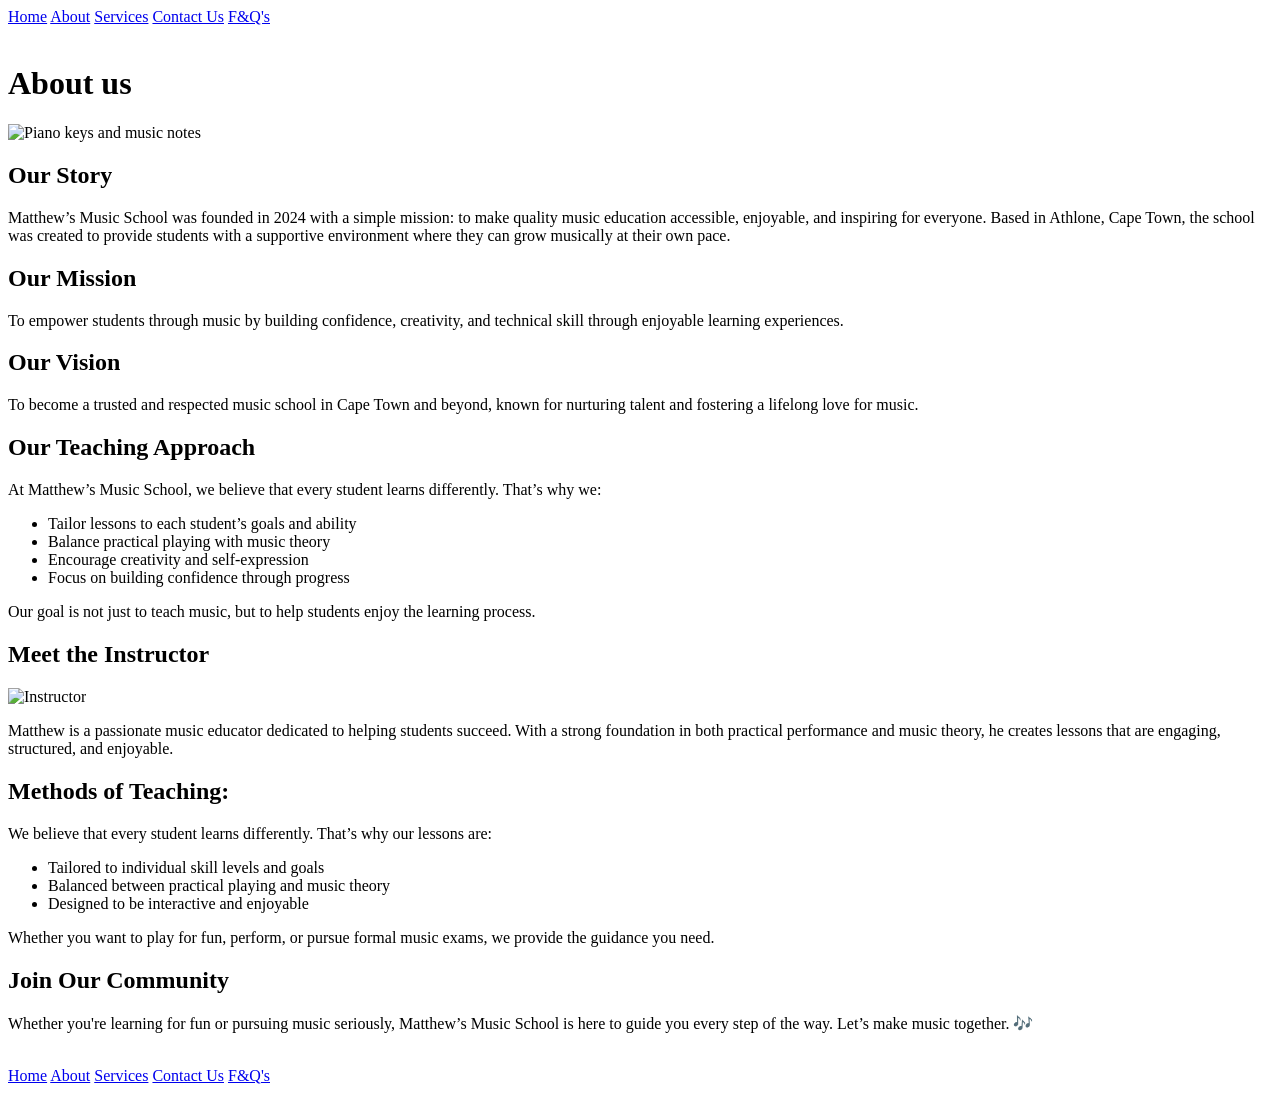
==== about.html @ 3091d591 "Fifth Commit Changes made to Index(Home) page -Added main page container -Removed "br" break lines s" ====
<!DOCTYPE html>
<html>
    <head>  
        <!-- Title displayed in the browser tab -->
        <title>About us | Matthew Snyman's Music School</title>
        <link rel="stylesheet" href="css/style.css">
    </head>

    <body>

        <!-- Navigation Menu (links to all main pages) -->
        <nav>
        <a href="index.html">Home</a>
        <a href="about.html">About</a>
        <a href="services.html">Services</a>
        <a href="contactus.html">Contact Us</a>
        <a href="faqs.html">F&Q's</a>
        </nav>

        <br> <!-- Line break to separate navigation from page content -->

        <!-- Main heading for the About page -->
        <h1>About us</h1>

        <!-- Image representing music theme -->
        <img src="img/pianokeys&musicnotes.jpg" height="300" alt="Piano keys and music notes">
        <!-- 'src' = image path, 'height' = size, 'alt' = accessibility description -->
        
        <!-- Organisation background section -->
        <h2>Our Story</h2>
        <p>
            Matthew’s Music School was founded in 2024 with a simple mission:
            to make quality music education accessible, enjoyable, and inspiring for everyone.
            Based in Athlone, Cape Town, the school was created to provide students with a supportive environment where they can grow musically at their own pace.
        </p> 
        
        <!-- Mission statement section -->
        <h2>Our Mission</h2>

        <p>
            To empower students through music by building confidence, 
            creativity, and technical skill through enjoyable learning experiences.
        </p>

        <!-- Vision statement section -->
        <h2>Our Vision</h2>
        <p>
            To become a trusted and respected music school in Cape Town and 
            beyond, known for nurturing talent and fostering a lifelong love for music.
        </p>

        <!-- Teaching philosophy section -->
        <h2>Our Teaching Approach</h2>
        <p>
            At Matthew’s Music School, we believe that every student learns 
            differently. That’s why we:
        </p>

        <!-- Unordered list of teaching methods -->
        <ul>
            <li>Tailor lessons to each student’s goals and ability</li>
            <li>Balance practical playing with music theory</li>
            <li>Encourage creativity and self-expression</li>
            <li>Focus on building confidence through progress</li>
        </ul>

        <!-- Supporting paragraph -->
        <p> 
            Our goal is not just to teach music, but to help students enjoy the learning process.
        </p>

        <!-- Instructor introduction section -->
        <h2>Meet the Instructor</h2>

        <!-- Picture of Instructor -->
        <img src="img/matthewspicture.jpeg" height="300" alt="Instructor"> 
        <!-- 'src' = image path, 'height' = size, 'alt' = accessibility description -->

        <p>
            Matthew is a passionate music educator dedicated to helping students succeed. With a strong foundation in both practical performance and music theory, he creates lessons that are engaging, structured, and enjoyable.
        </p>

        <!-- Teaching methods section -->
        <h2>Methods of Teaching:</h2>
        <p>
            We believe that every student learns differently. That’s why our lessons are:
        </p>

        <!-- List of teaching features -->
        <ul>
            <li>Tailored to individual skill levels and goals</li>
            <li>Balanced between practical playing and music theory</li>
            <li>Designed to be interactive and enjoyable</li>
        </ul>
        
        <!-- Additional explanation -->
        <p>
            Whether you want to play for fun, perform, or pursue formal music exams, we provide the guidance you need.
        </p>
        
        <!-- Closing section -->
        <h2>Join Our Community</h2>
        <p> 
            Whether you're learning for fun or pursuing music seriously, Matthew’s Music School is here to guide you every step of the way. Let’s make music together. 🎶
        </p>

        <br> <!-- Adds spacing before bottom navigation -->

        <!-- Navigation Menu (links to all main pages) -->
        <nav>
        <a href="index.html">Home</a>
        <a href="about.html">About</a>
        <a href="services.html">Services</a>
        <a href="contactus.html">Contact Us</a>
        <a href="faqs.html">F&Q's</a>
        </nav>

    </body>
</html>
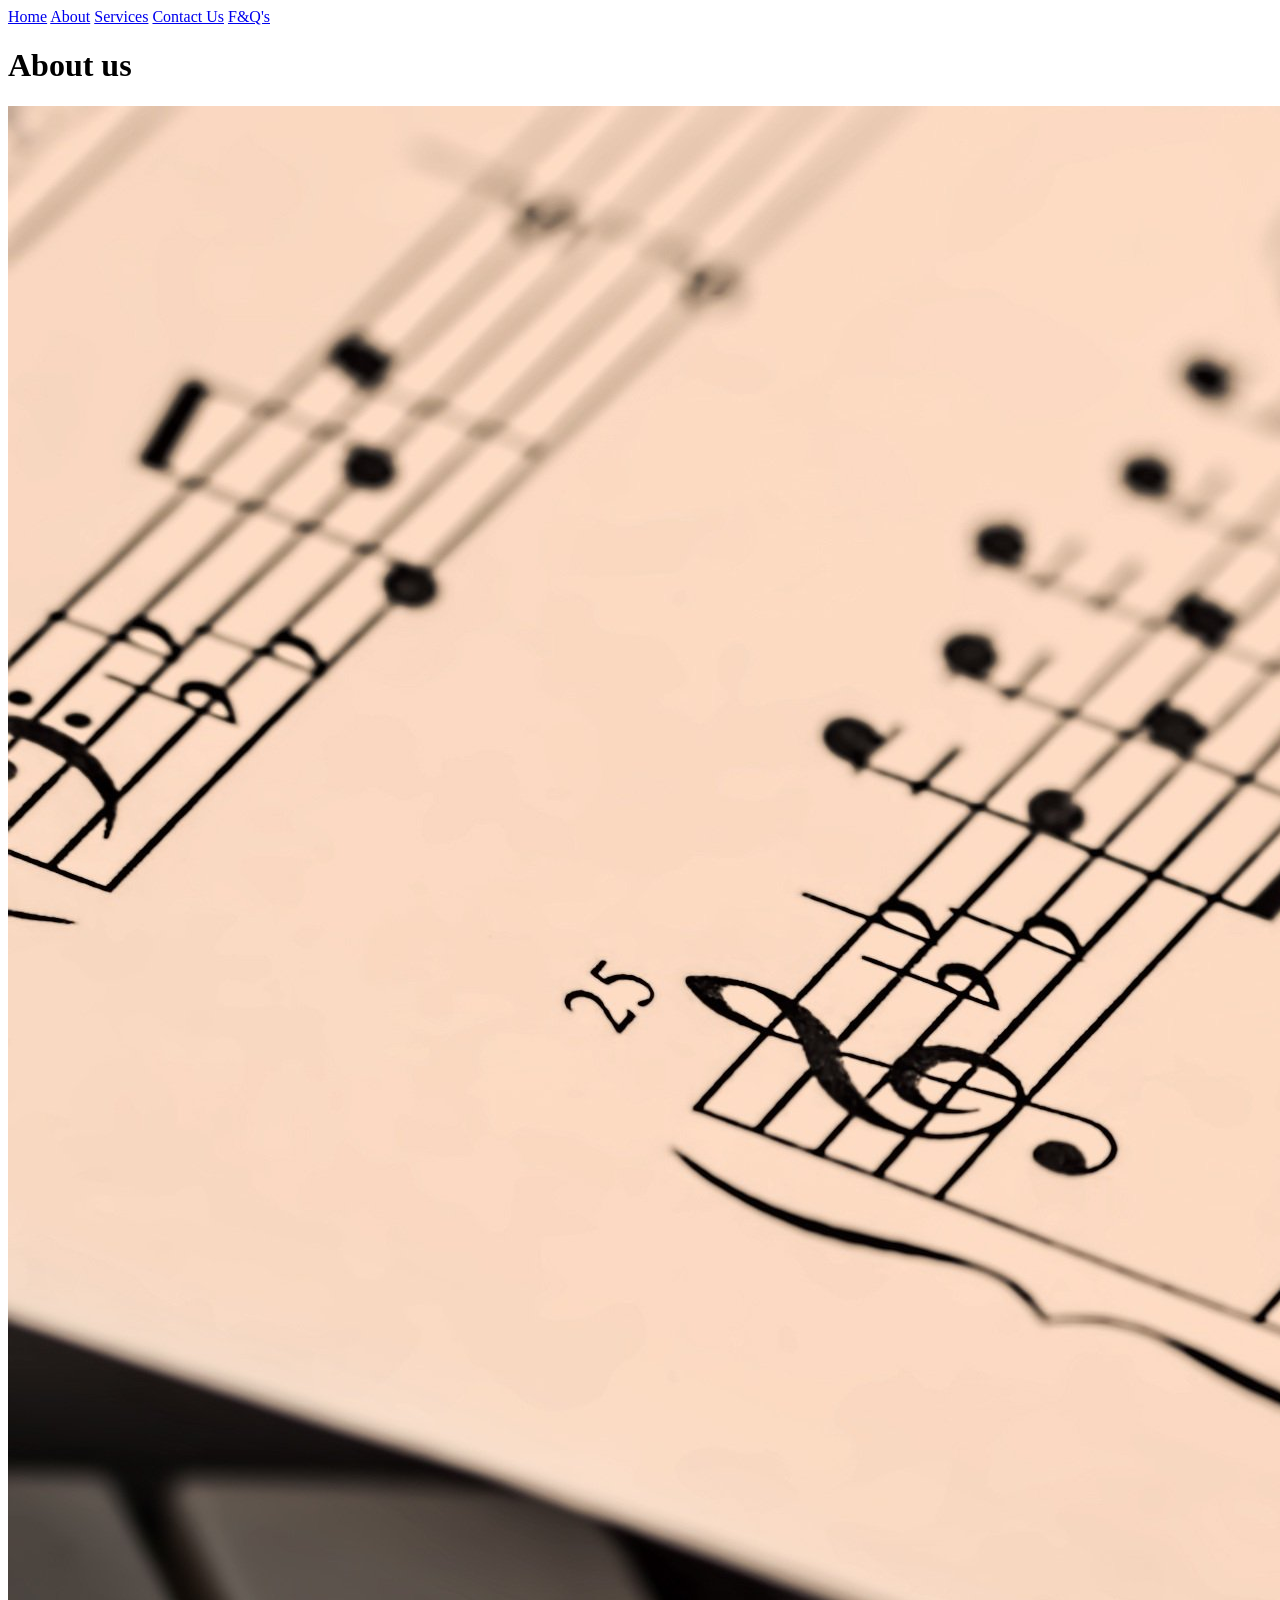
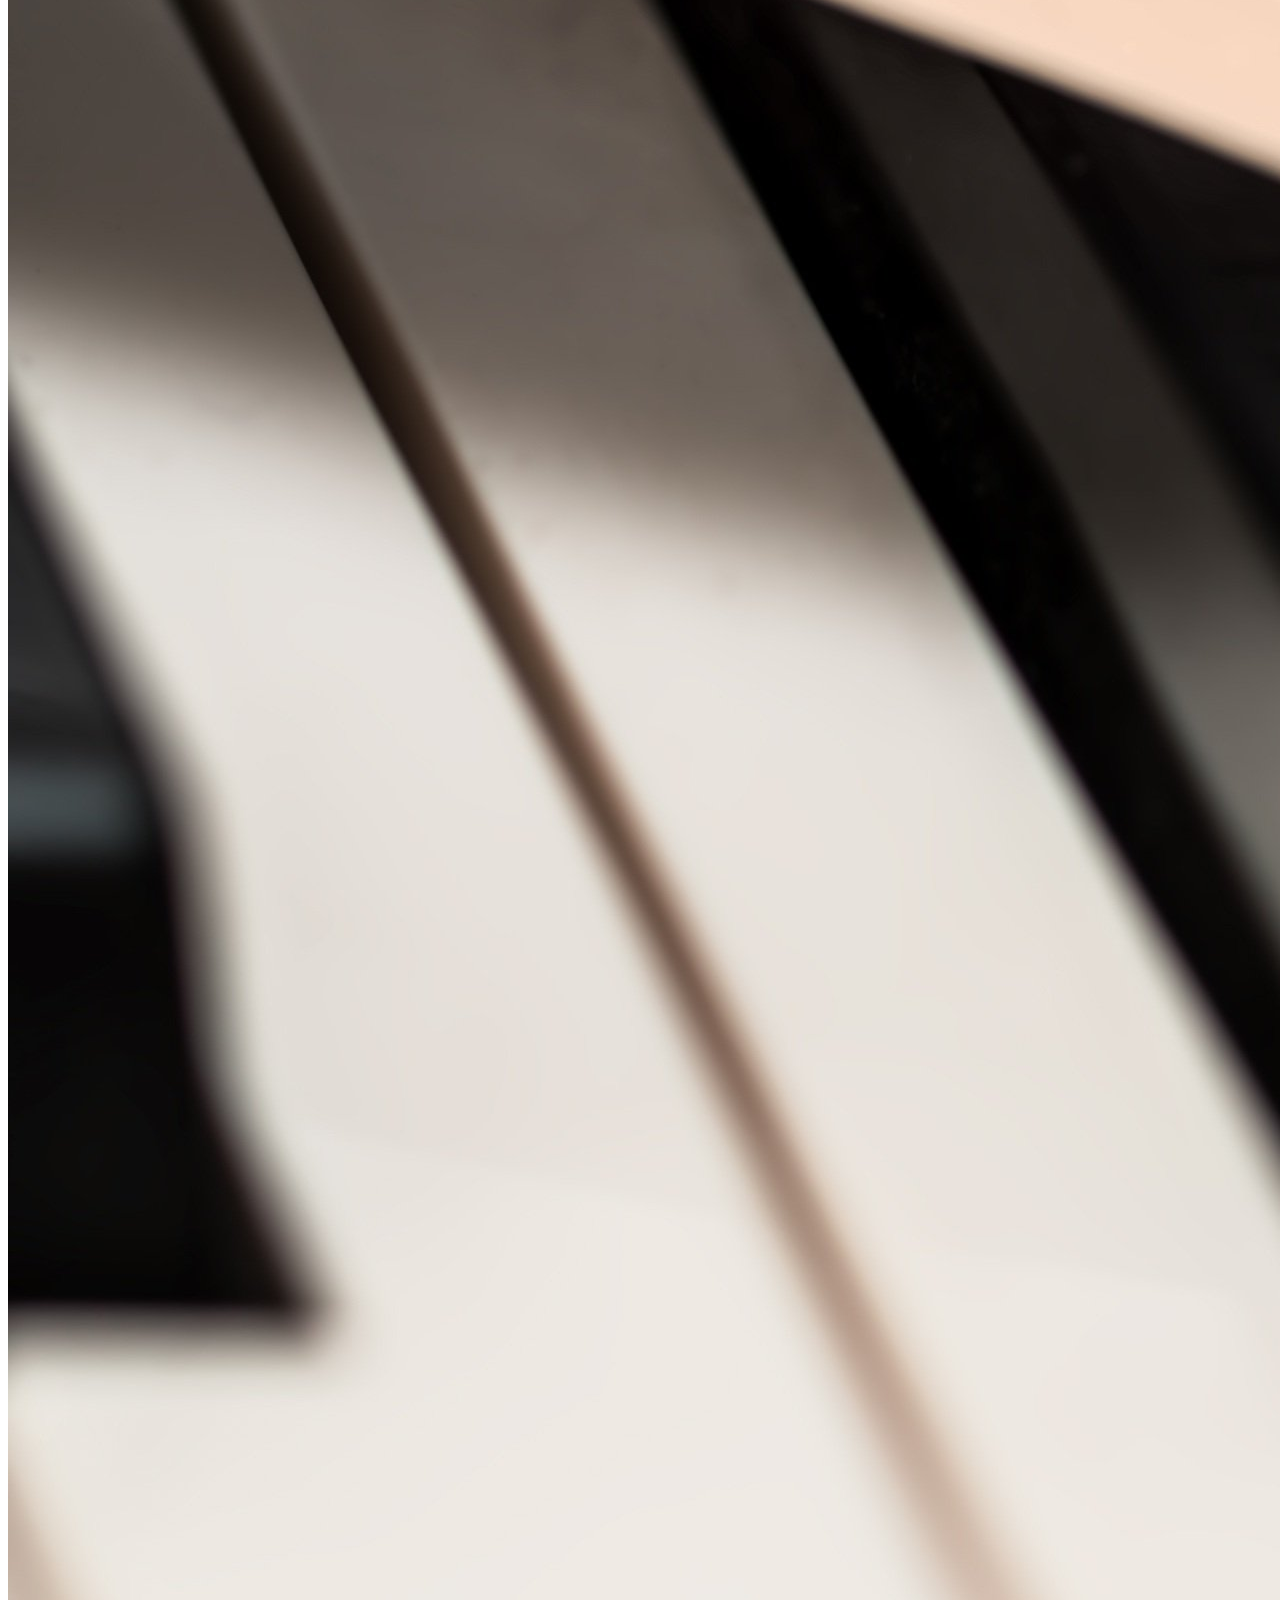
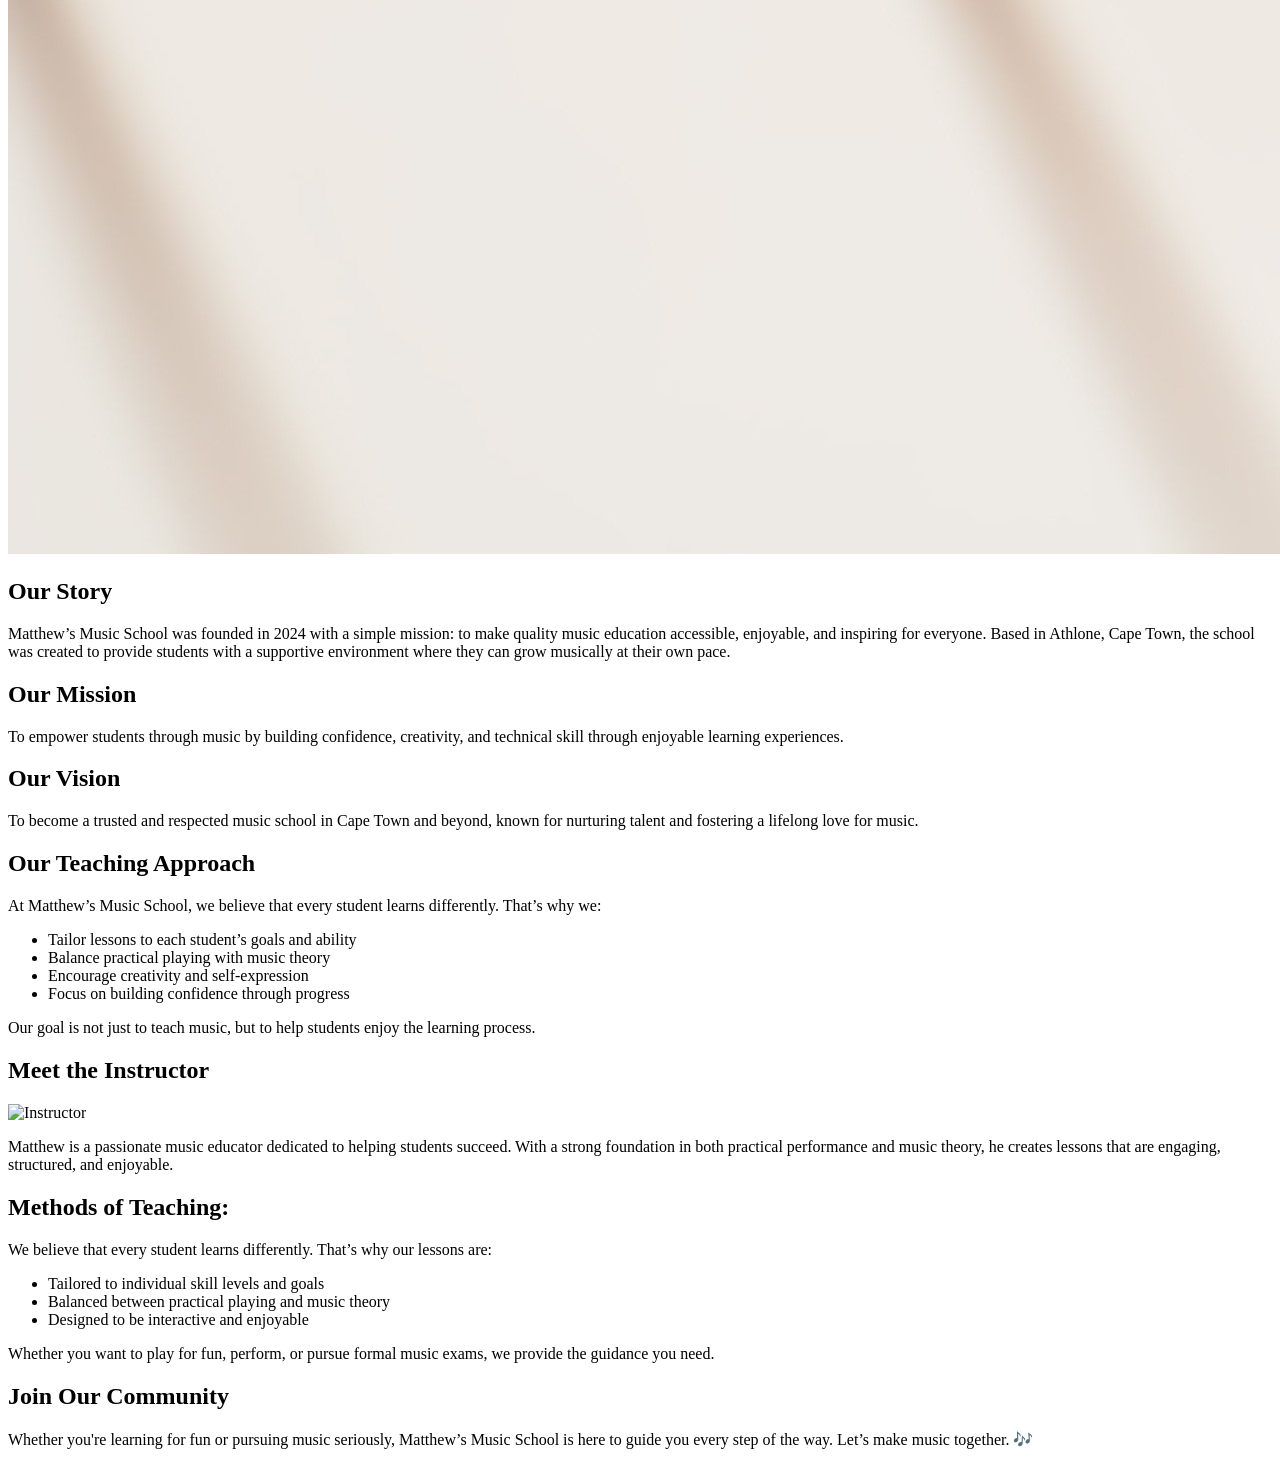
==== commit 94c469bc: "Sixth Commit - About Page About Page modification -Content grouped logically. -Removed img size. -Re" ====
--- a/about.html
+++ b/about.html
@@ -1,12 +1,18 @@
 <!DOCTYPE html>
-<html>
-    <head>  
-        <!-- Title displayed in the browser tab -->
-        <title>About us | Matthew Snyman's Music School</title>
-        <link rel="stylesheet" href="css/style.css">
-    </head>
+<html lang="en">
+<head> 
+    <meta charset="UTF-8">
+    <meta name="viewport" content="width=device-width, initial-scale=1.0">
+    
+    <!-- Title displayed in the browser tab -->
+    <title>About us | Matthew Snyman's Music School</title>
+    
+    <link rel="stylesheet" href="css/style.css">
+</head>
 
-    <body>
+<body>
+
+    <main class="container">
 
         <!-- Navigation Menu (links to all main pages) -->
         <nav>
@@ -17,13 +23,11 @@
         <a href="faqs.html">F&Q's</a>
         </nav>
 
-        <br> <!-- Line break to separate navigation from page content -->
-
         <!-- Main heading for the About page -->
         <h1>About us</h1>
 
         <!-- Image representing music theme -->
-        <img src="img/pianokeys&musicnotes.jpg" height="300" alt="Piano keys and music notes">
+        <img src="img/pianokeys-musicnotes.jpg" alt="Piano keys and music notes">
         <!-- 'src' = image path, 'height' = size, 'alt' = accessibility description -->
         
         <!-- Organisation background section -->
@@ -36,7 +40,6 @@
         
         <!-- Mission statement section -->
         <h2>Our Mission</h2>
-
         <p>
             To empower students through music by building confidence, 
             creativity, and technical skill through enjoyable learning experiences.
@@ -73,7 +76,7 @@
         <h2>Meet the Instructor</h2>
 
         <!-- Picture of Instructor -->
-        <img src="img/matthewspicture.jpeg" height="300" alt="Instructor"> 
+        <img src="img/matthewspicture.jpeg" alt="Instructor"> 
         <!-- 'src' = image path, 'height' = size, 'alt' = accessibility description -->
 
         <p>
@@ -104,16 +107,7 @@
             Whether you're learning for fun or pursuing music seriously, Matthew’s Music School is here to guide you every step of the way. Let’s make music together. 🎶
         </p>
 
-        <br> <!-- Adds spacing before bottom navigation -->
+</main>
 
-        <!-- Navigation Menu (links to all main pages) -->
-        <nav>
-        <a href="index.html">Home</a>
-        <a href="about.html">About</a>
-        <a href="services.html">Services</a>
-        <a href="contactus.html">Contact Us</a>
-        <a href="faqs.html">F&Q's</a>
-        </nav>
-
-    </body>
+</body>
 </html>
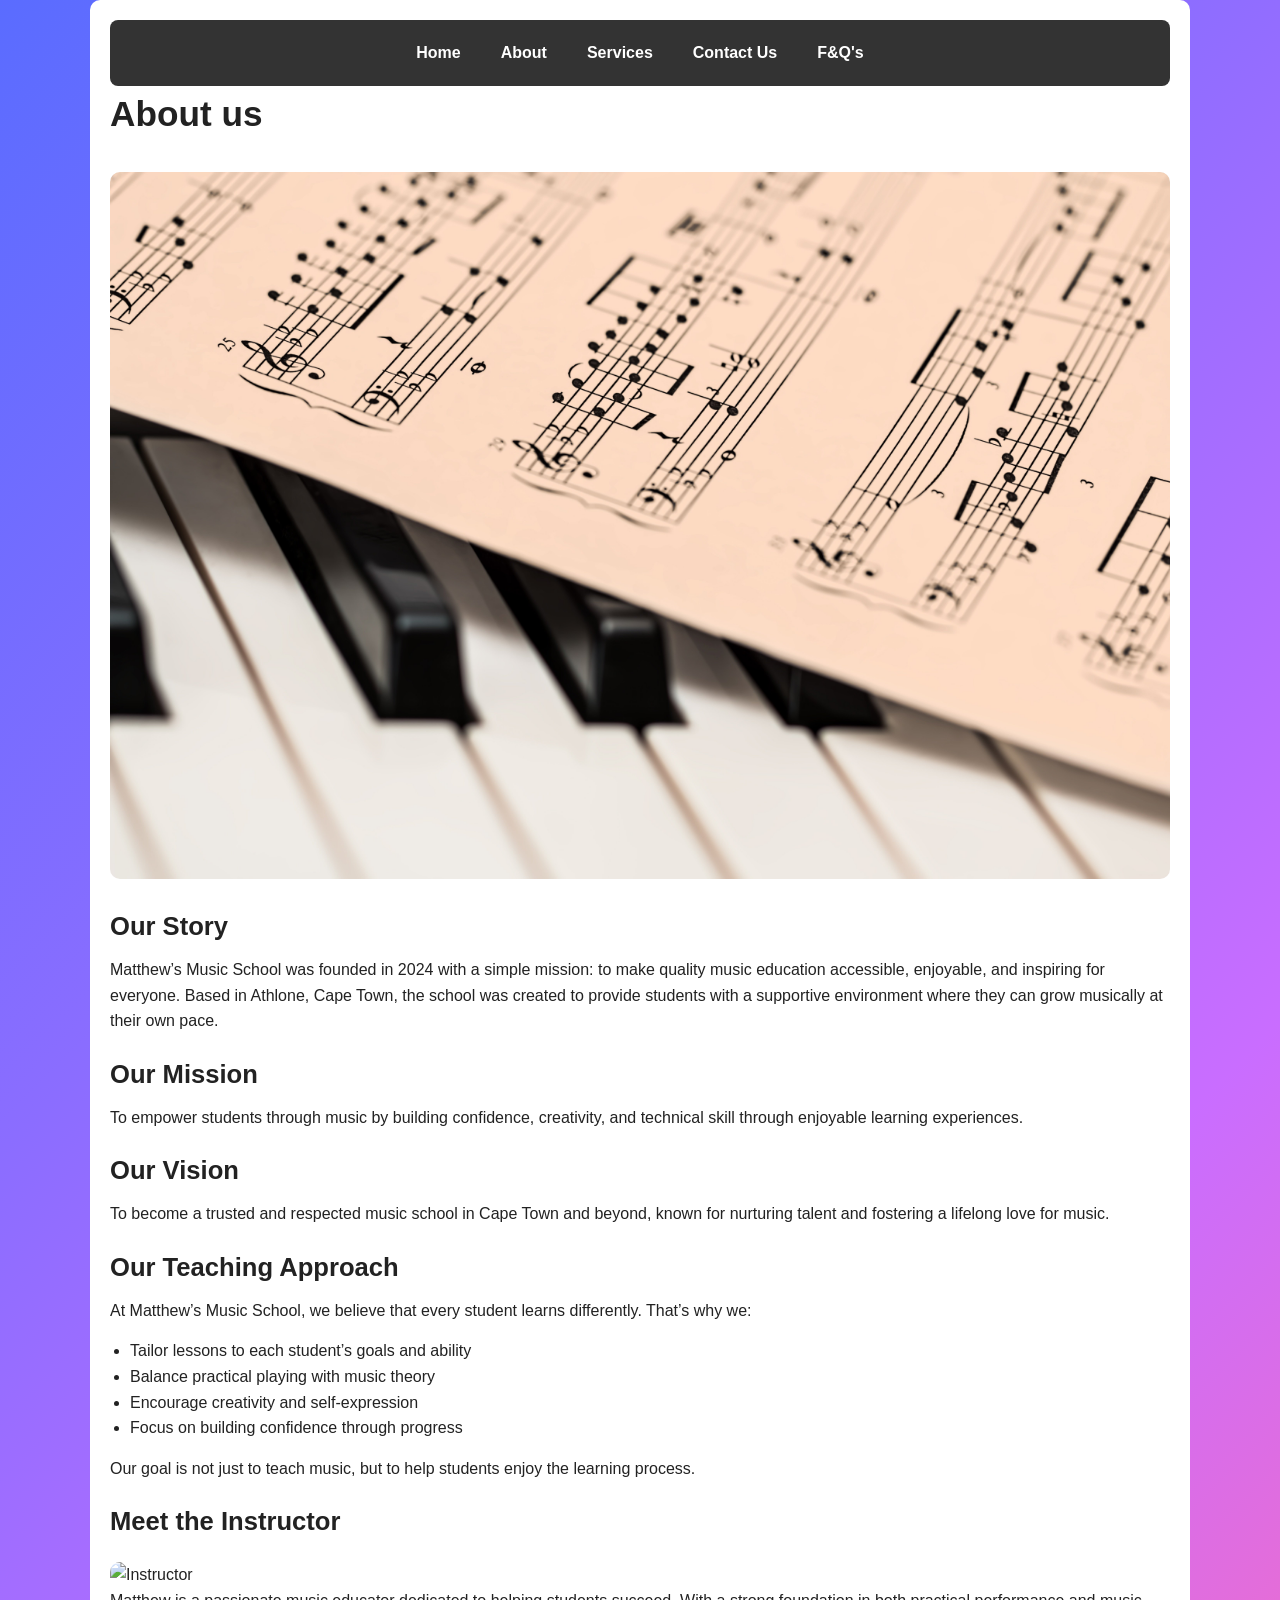
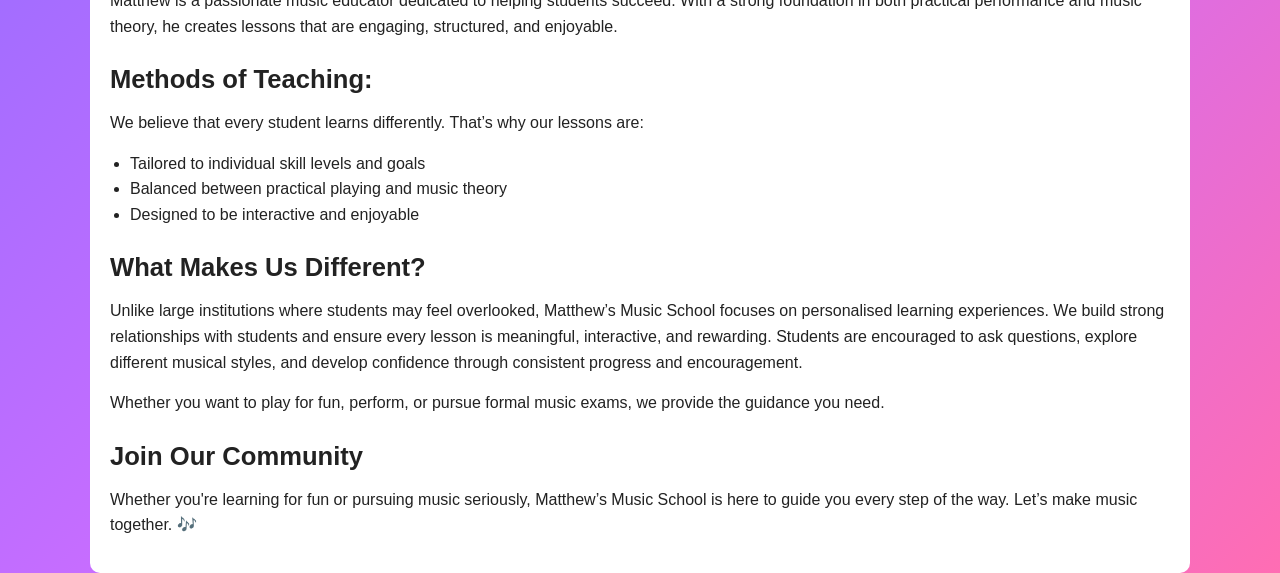
==== commit 9ed3de3d: "Twelfth Commit - Content Added" ====
--- a/about.html
+++ b/about.html
@@ -16,11 +16,11 @@
 
         <!-- Navigation Menu (links to all main pages) -->
         <nav>
-        <a href="index.html">Home</a>
-        <a href="about.html">About</a>
-        <a href="services.html">Services</a>
-        <a href="contactus.html">Contact Us</a>
-        <a href="faqs.html">F&Q's</a>
+            <a href="index.html">Home</a>
+            <a href="about.html">About</a>
+            <a href="services.html">Services</a>
+            <a href="contactus.html">Contact Us</a>
+            <a href="faqs.html">F&Q's</a>
         </nav>
 
         <!-- Main heading for the About page -->
@@ -95,6 +95,9 @@
             <li>Balanced between practical playing and music theory</li>
             <li>Designed to be interactive and enjoyable</li>
         </ul>
+
+        <h2>What Makes Us Different?</h2>
+        <p>Unlike large institutions where students may feel overlooked, Matthew’s Music School focuses on personalised learning experiences. We build strong relationships with students and ensure every lesson is meaningful, interactive, and rewarding. Students are encouraged to ask questions, explore different musical styles, and develop confidence through consistent progress and encouragement.</p>
         
         <!-- Additional explanation -->
         <p>
--- a/css/style.css
+++ b/css/style.css
@@ -0,0 +1,161 @@
+/* =======================*/
+/* 1. BASE RESET */
+/* =======================*/
+
+/* This removes default browser spacing so everything starts clean */
+* {
+    margin: 0;
+    padding: 0;
+    box-sizing: border-box;
+}
+
+/* =======================*/
+/* 2. BASE WEBSITE STYLES */
+/* =======================*/
+
+/* This sets default font and the background for the entire site */
+body {
+    font-family: Arial, sans-serif;
+    font-size: 1rem; /* responsive text size */
+    line-height: 1.6;
+    background: linear-gradient(135deg, #5A6CFF, #8B6DFF, #C96DFF, #FF6DB3);
+    color: #222;
+}
+
+/* Main container that holds all content */
+.container {
+    width: 90%;
+    max-width: 1100px;
+    margin: auto;
+    padding: 20px;
+    background: white;
+    border-radius: 10px;
+}
+
+/* =======================*/
+/* 3. TYPOGRAPHY          */
+/* =======================*/
+
+h1{
+    font-size: 2.2rem;
+    margin-bottom: 20px;
+}
+
+h2 {
+    font-size: 1.6rem;
+    margin-top: 20px;
+    margin-bottom: 10px;
+}
+
+h3{
+    font-size: 1.2rem;
+    margin-top: 15px;
+}
+
+p {
+    margin-bottom: 15px;
+}
+
+/* =======================*/
+/* 4. FLEXBOX NAVIGATION  */
+/* =======================*/
+
+/* This makes the menu horizontal and evenly spaced */
+nav{
+    display: flex;
+    justify-content: center;
+    gap: 20px;
+    flex-wrap: wrap;
+    background-color: #333;
+    padding: 10px;
+    border-radius: 8px;
+}
+
+/* Navigation links */
+nav a {
+    color: white;
+    text-decoration: none;
+    padding: 10px;
+    font-weight: bold;
+}
+
+/* Hover effect */
+nav a:hover {
+    background-color: #555;
+    border-radius: 5px;
+}
+
+/* =======================*/
+/* 5. IMAGES              */
+/* =======================*/
+
+img {
+    width: 100%;
+    height: auto;
+    margin-top: 10px;
+    border-radius: 10px;
+}
+
+/* =======================*/
+/* 6. LIST STYLING        */
+/* =======================*/
+
+ul {
+    margin-left: 20px;
+    margin-bottom: 15px;
+}
+
+/* =======================*/
+/* 7. SERVICES GRID       */
+/* =======================*/
+
+/* This turns the Services section into structured layout blocks */
+.services-grid {
+    display: grid;
+    grid-template-columns: repeat(auto-fit, minmax(250px, 1fr));
+    gap: 20px;
+}
+
+/* Each service block */
+.service-box {
+    background: #f4f4f4;
+    padding: 15px;
+    border-radius: 10px;
+}
+
+/* =======================*/
+/* 8. RESPONSIVE DESIGN   */
+/* =======================*/
+
+/* Tablet view */
+@media (max-width: 768px) {
+
+    nav {
+        flex-direction: column;
+        text-align: center;
+    }
+
+    h1 {
+        font-size: 1.8rem;
+    }
+
+    .container {
+        width: 95%;
+    }
+}
+
+/* Mobile view */
+@media (max-width: 480px) {
+
+    body {
+        font-size: 0.95rem;
+    }
+
+    nav a {
+        padding: 8px;
+    }
+
+    h1 {
+        font-size: 1.5rem;
+    }
+}
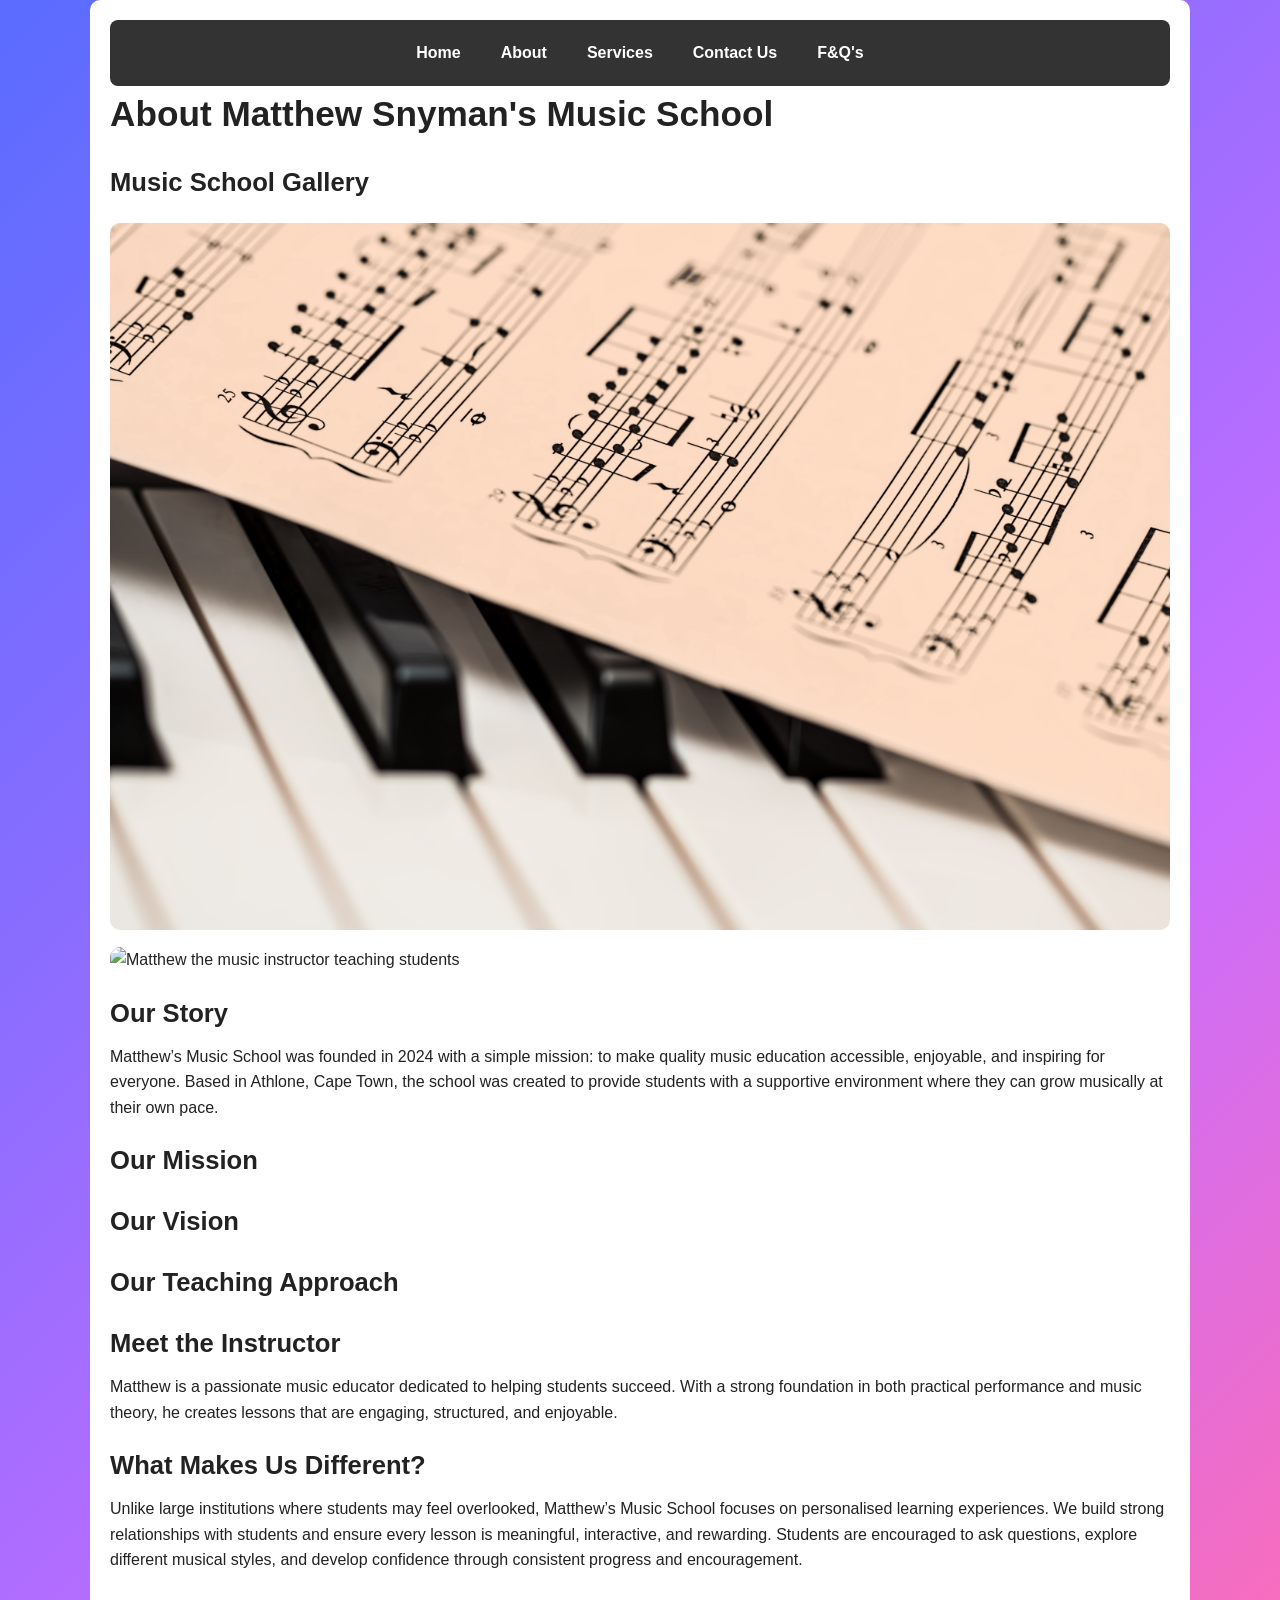
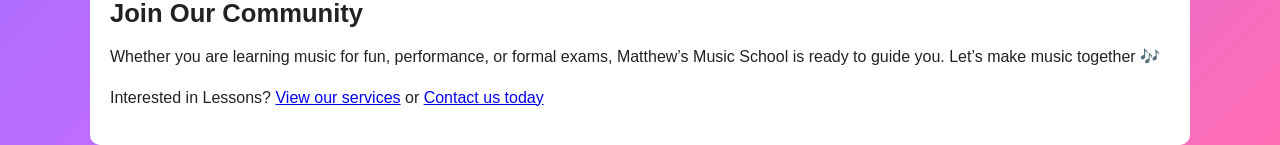
==== commit 01e30293: "Fourteenth Commit - service.html & about.html services.html changes: -Enhanced Services page with SE" ====
--- a/about.html
+++ b/about.html
@@ -7,6 +7,8 @@
     <!-- Title displayed in the browser tab -->
     <title>About us | Matthew Snyman's Music School</title>
     
+    <meta name="description" content="Learn about Matthew Snyman's Music School, our mission, teaching approach, and our commitment to quality music education in Cape Town.">
+
     <link rel="stylesheet" href="css/style.css">
 </head>
 
@@ -15,7 +17,7 @@
     <main class="container">
 
         <!-- Navigation Menu (links to all main pages) -->
-        <nav>
+        <nav aria-label="Main Navigation">
             <a href="index.html">Home</a>
             <a href="about.html">About</a>
             <a href="services.html">Services</a>
@@ -24,93 +26,156 @@
         </nav>
 
         <!-- Main heading for the About page -->
-        <h1>About us</h1>
+        <h1>About Matthew Snyman's Music School</h1>
 
-        <!-- Image representing music theme -->
-        <img src="img/pianokeys-musicnotes.jpg" alt="Piano keys and music notes">
-        <!-- 'src' = image path, 'height' = size, 'alt' = accessibility description -->
-        
+        <!-- Gallery Section -->
+         <section>
+            <h2>Music School Gallery</h2>
+
+            <div class="gallery">
+
+            <!-- Image representing music theme -->
+            <img src="img/pianokeys-musicnotes.jpg" alt="Piano keys with music notes representing music education" class="gallery-image">
+            <!-- 'src' = image path, 'height' = size, 'alt' = accessibility description -->
+            
+            <img src="img/matthewspicture.jpeg" alt="Matthew the music instructor teaching students" class="gallery-image">
+
+            </div>
+        </section>
+
         <!-- Organisation background section -->
+         <section>
         <h2>Our Story</h2>
         <p>
             Matthew’s Music School was founded in 2024 with a simple mission:
             to make quality music education accessible, enjoyable, and inspiring for everyone.
             Based in Athlone, Cape Town, the school was created to provide students with a supportive environment where they can grow musically at their own pace.
-        </p> 
+        </p>
+        </section>
         
-        <!-- Mission statement section -->
-        <h2>Our Mission</h2>
+        <!-- Accordion Section -->
+
+        <section class="accordion">
+
+            <h2 class="accordion-title">Our Mission</h2>
+            <div class="accordion-content" style="display:none;">
+
+                <p>
+                    To empower students through music by building confidence, 
+                    creativity, and technical skill through enjoyable learning experiences.
+                </p>
+            </div>
+
+            <h2 class="accordion-title">Our Vision</h2>
+            <div class="accordion-content" style="display:none;">
+
+                <p>
+                    To become a trusted and respected music school in Cape Town and 
+                    beyond, known for nurturing talent and fostering a lifelong love for music.
+                </p>
+            </div>
+
+            <h2 class="accordion-title">Our Teaching Approach</h2>
+            <div class="accordion-content" style="display:none;">
+
+                <p>
+                Every student learns differently. Lessons are designed around each learner's goals and ability.
+                </p>
+
+                <!-- Unordered list of teaching methods -->
+                <ul>
+                    <li>Tailored lessons to each student’s goals and ability</li>
+                    <li>Balance practical playing with music theory</li>
+                    <li>Encourage creativity and self-expression</li>
+                    <li>Focus on building confidence through progress</li>
+                </ul>
+
+            </div>
+
+        </section>
+
+        <!-- Instructor -->
+    <section>
+        <h2>Meet the Instructor</h2>
+
         <p>
-            To empower students through music by building confidence, 
-            creativity, and technical skill through enjoyable learning experiences.
+            Matthew is a passionate music educator dedicated to helping students succeed. 
+            With a strong foundation in both practical performance and music theory, 
+            he creates lessons that are engaging, structured, and enjoyable.
+        </p>
+    </section>
+
+    <!-- Difference -->
+    <section>
+        <h2>What Makes Us Different?</h2>
+        <p>
+            Unlike large institutions where students may feel overlooked, 
+            Matthew’s Music School focuses on personalised learning experiences. 
+            We build strong relationships with students and ensure every lesson is meaningful, interactive, and rewarding. 
+            Students are encouraged to ask questions, explore different musical styles, and develop confidence through consistent progress and encouragement.
+        </p>
+    </section>
+        
+    <!-- Call to action -->
+    <section>
+        <h2>Join Our Community</h2>
+        
+        <p> 
+            Whether you are learning music for fun, performance,
+            or formal exams, Matthew’s Music School is ready to guide you.
+            Let’s make music together 🎶
         </p>
 
-        <!-- Vision statement section -->
-        <h2>Our Vision</h2>
         <p>
-            To become a trusted and respected music school in Cape Town and 
-            beyond, known for nurturing talent and fostering a lifelong love for music.
+            Interested in Lessons?
+            <a href="services.html">View our services</a>
+            or
+            <a href="contactus.html">Contact us today</a>
         </p>
-
-        <!-- Teaching philosophy section -->
-        <h2>Our Teaching Approach</h2>
-        <p>
-            At Matthew’s Music School, we believe that every student learns 
-            differently. That’s why we:
-        </p>
-
-        <!-- Unordered list of teaching methods -->
-        <ul>
-            <li>Tailor lessons to each student’s goals and ability</li>
-            <li>Balance practical playing with music theory</li>
-            <li>Encourage creativity and self-expression</li>
-            <li>Focus on building confidence through progress</li>
-        </ul>
-
-        <!-- Supporting paragraph -->
-        <p> 
-            Our goal is not just to teach music, but to help students enjoy the learning process.
-        </p>
-
-        <!-- Instructor introduction section -->
-        <h2>Meet the Instructor</h2>
-
-        <!-- Picture of Instructor -->
-        <img src="img/matthewspicture.jpeg" alt="Instructor"> 
-        <!-- 'src' = image path, 'height' = size, 'alt' = accessibility description -->
-
-        <p>
-            Matthew is a passionate music educator dedicated to helping students succeed. With a strong foundation in both practical performance and music theory, he creates lessons that are engaging, structured, and enjoyable.
-        </p>
-
-        <!-- Teaching methods section -->
-        <h2>Methods of Teaching:</h2>
-        <p>
-            We believe that every student learns differently. That’s why our lessons are:
-        </p>
-
-        <!-- List of teaching features -->
-        <ul>
-            <li>Tailored to individual skill levels and goals</li>
-            <li>Balanced between practical playing and music theory</li>
-            <li>Designed to be interactive and enjoyable</li>
-        </ul>
-
-        <h2>What Makes Us Different?</h2>
-        <p>Unlike large institutions where students may feel overlooked, Matthew’s Music School focuses on personalised learning experiences. We build strong relationships with students and ensure every lesson is meaningful, interactive, and rewarding. Students are encouraged to ask questions, explore different musical styles, and develop confidence through consistent progress and encouragement.</p>
-        
-        <!-- Additional explanation -->
-        <p>
-            Whether you want to play for fun, perform, or pursue formal music exams, we provide the guidance you need.
-        </p>
-        
-        <!-- Closing section -->
-        <h2>Join Our Community</h2>
-        <p> 
-            Whether you're learning for fun or pursuing music seriously, Matthew’s Music School is here to guide you every step of the way. Let’s make music together. 🎶
-        </p>
+    </section>
 
 </main>
 
+<!-- Lightbox -->
+<div id="lightbox" class="lightbox">
+    <img id="lightbox-image" src="" alt="Expanded gallery image">
+</div>
+
+<!-- JavaScript -->
+<script>
+    // Accordion functionality
+    const accordionTitles = document.querySelectorAll(".accordion-title");
+
+    accordionTitles.forEach(title => {
+        title.addEventListener("click", function() {
+            const content = this.nextElementSibling;
+
+            // Toggle display
+            if (content.style.display === "block") {
+                content.style.display = "none";
+            } else {
+                content.style.display = "block";
+            }
+        });
+    });
+
+    // Lightbox Functionality
+    const images = document.querySelectorAll(".gallery-image");
+    const lightbox = document.getElementById("lightbox");
+    const lightboxImage = document.getElementById("lightbox-image");
+
+    images.forEach(image => {
+        image.addEventListener("click", function () {
+            lightbox.style.display = "flex";
+            lightboxImage.src = this.src;
+        });
+    });
+
+    lightbox.addEventListener("click", function () {
+        lightbox.style.display = "none";
+    })
+
+</script>
+
 </body>
 </html>
--- a/css/style.css
+++ b/css/style.css
@@ -85,12 +85,17 @@
     border-radius: 5px;
 }
 
+nav a:focus {
+    outline: 2px solid white;
+    outline-offset: 3px;
+}
+
 /* =======================*/
 /* 5. IMAGES              */
 /* =======================*/
 
 img {
-    width: 100%;
+    max-width: 100%;
     height: auto;
     margin-top: 10px;
     border-radius: 10px;
@@ -106,7 +111,56 @@
 }
 
 /* =======================*/
-/* 7. SERVICES GRID       */
+/* 7. INPUTS AND FORMS    */
+/* =======================*/
+
+input,
+textarea,
+select,
+button {
+    font-family: Arial, sans-serif;
+    font-size: 1rem;
+}
+
+input,
+textarea,
+select {
+    width: 100%;
+    padding: 10px;
+
+    margin-top: 10px;
+    margin-bottom: 15px;
+
+    border: 1px solid #ccc;
+    border-radius: 5px;
+}
+
+/* =======================*/
+/* 8. BUTTONS             */
+/* =======================*/
+
+button {
+
+    background: #333;
+    color: white;
+
+    padding: 10px 20px;
+
+    border: none;
+    border-radius: 5px;
+
+    cursor: pointer;
+
+}
+
+button:hover {
+
+    background: #555;
+
+}
+
+/* =======================*/
+/* 9. SERVICES GRID       */
 /* =======================*/
 
 /* This turns the Services section into structured layout blocks */
@@ -121,10 +175,96 @@
     background: #f4f4f4;
     padding: 15px;
     border-radius: 10px;
-}
-
-/* =======================*/
-/* 8. RESPONSIVE DESIGN   */
+    transition: transform 0.3s ease, box-shadow 0.3s ease;
+    cursor: pointer;
+}
+
+.service-box:hover {
+    transform: scale(1.03);
+    box-shadow: 0 8px 20px rgba(0, 0, 0, 0.2);
+}
+
+/* =======================*/
+/* 10. FAQ COMPONENT       */
+/* =======================*/
+
+.faq-item {
+    border-bottom: 1px solid #ccc;
+    padding: 10px 0;
+}
+
+.faq-question {
+    cursor: pointer;
+    font-weight: bold;
+    display: flex;
+    justify-content: space-between;
+}
+
+.faq-answer {
+    display: none;
+    padding: 10px 0;
+}
+
+.faq-item.active .faq-answer {
+    display: block;
+}
+
+.search-box {
+    margin: 20px 0;
+    padding: 10px;
+    width: 100%;
+    max-width: 400px;
+}
+
+/* =======================*/
+/* 11. ACCORDION SYSTEM    */
+/* =======================*/
+
+.accordion,
+.accordion-title {
+    cursor: pointer;
+}
+
+.panel,
+.accordion-content {
+    display: none;
+    padding: 10px;
+    background: #f9f9f9;
+}
+
+/* =======================*/
+/* 12. LIGHTBOX SYSTEM    */
+/* =======================*/
+
+#lightbox {
+    position: fixed;
+    top: 0;
+    left: 0;
+    width: 100%;
+    height: 100%;
+    background: rgba(0,0,0,0.8);
+    display: none;
+    justify-content: center;
+    align-items: center;
+    z-index: 999;
+}
+
+#lightbox img {
+    max-width: 80%;
+    max-height: 80%;
+    border-radius: 10px;
+}
+
+/* =======================*/
+/* 13. UTILITIES          */
+/* =======================*/
+
+.hidden {
+    display: none;
+}
+
+/* =======================*/
+/* 14. RESPONSIVE DESIGN   */
 /* =======================*/
 
 /* Tablet view */
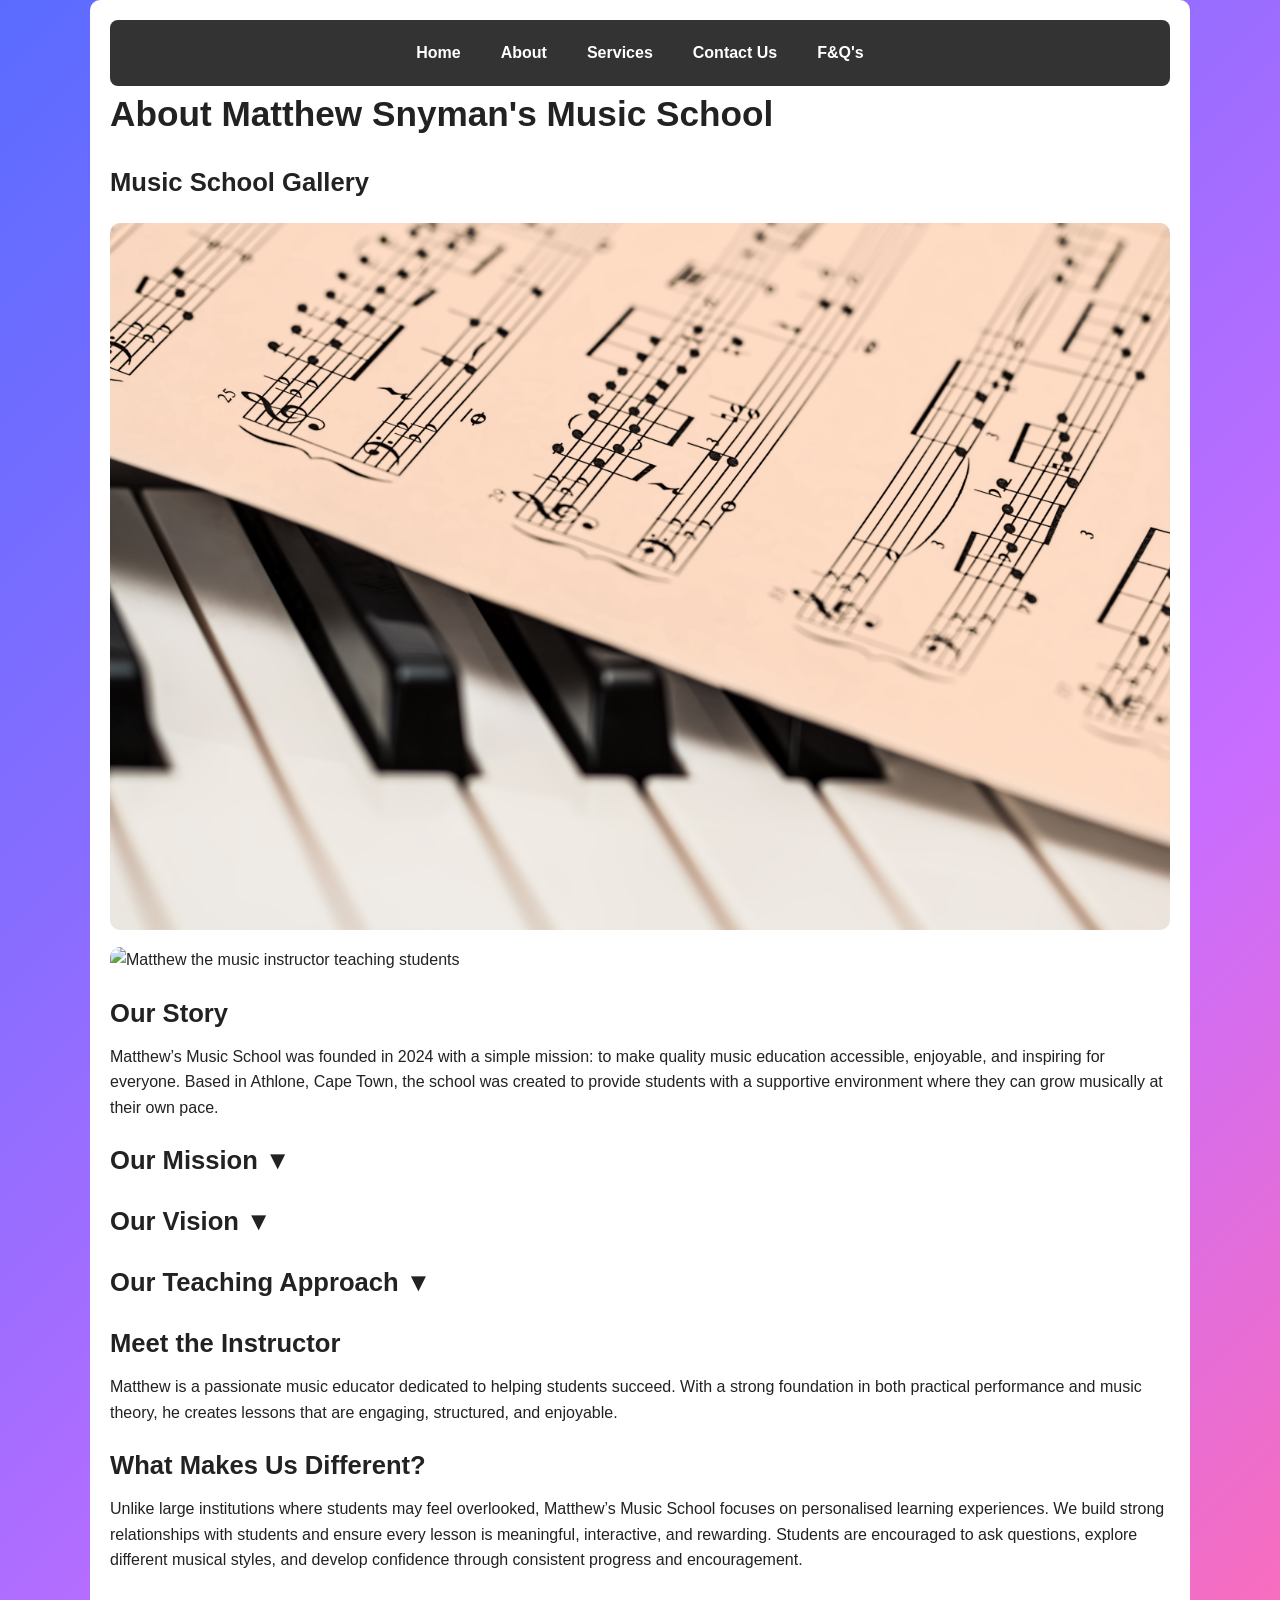
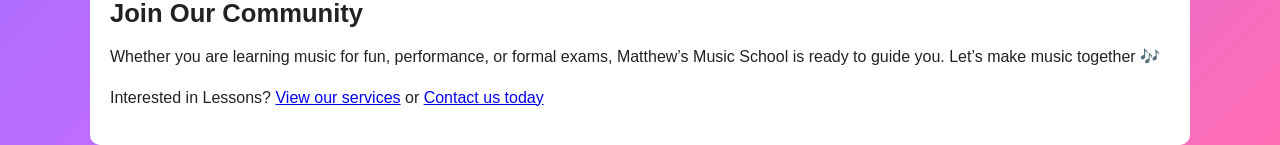
==== commit e467e742: "Fifteenth Commit - about.html, contactus.html, and faqs.html about.html correction -Corrected Dropdo" ====
--- a/about.html
+++ b/about.html
@@ -57,7 +57,7 @@
 
         <section class="accordion">
 
-            <h2 class="accordion-title">Our Mission</h2>
+            <h2 class="accordion-title">Our Mission <span class="arrow">▼</span></h2>
             <div class="accordion-content" style="display:none;">
 
                 <p>
@@ -66,7 +66,7 @@
                 </p>
             </div>
 
-            <h2 class="accordion-title">Our Vision</h2>
+            <h2 class="accordion-title">Our Vision <span class="arrow">▼</span></h2>
             <div class="accordion-content" style="display:none;">
 
                 <p>
@@ -75,7 +75,7 @@
                 </p>
             </div>
 
-            <h2 class="accordion-title">Our Teaching Approach</h2>
+            <h2 class="accordion-title">Our Teaching Approach <span class="arrow">▼</span></h2>
             <div class="accordion-content" style="display:none;">
 
                 <p>
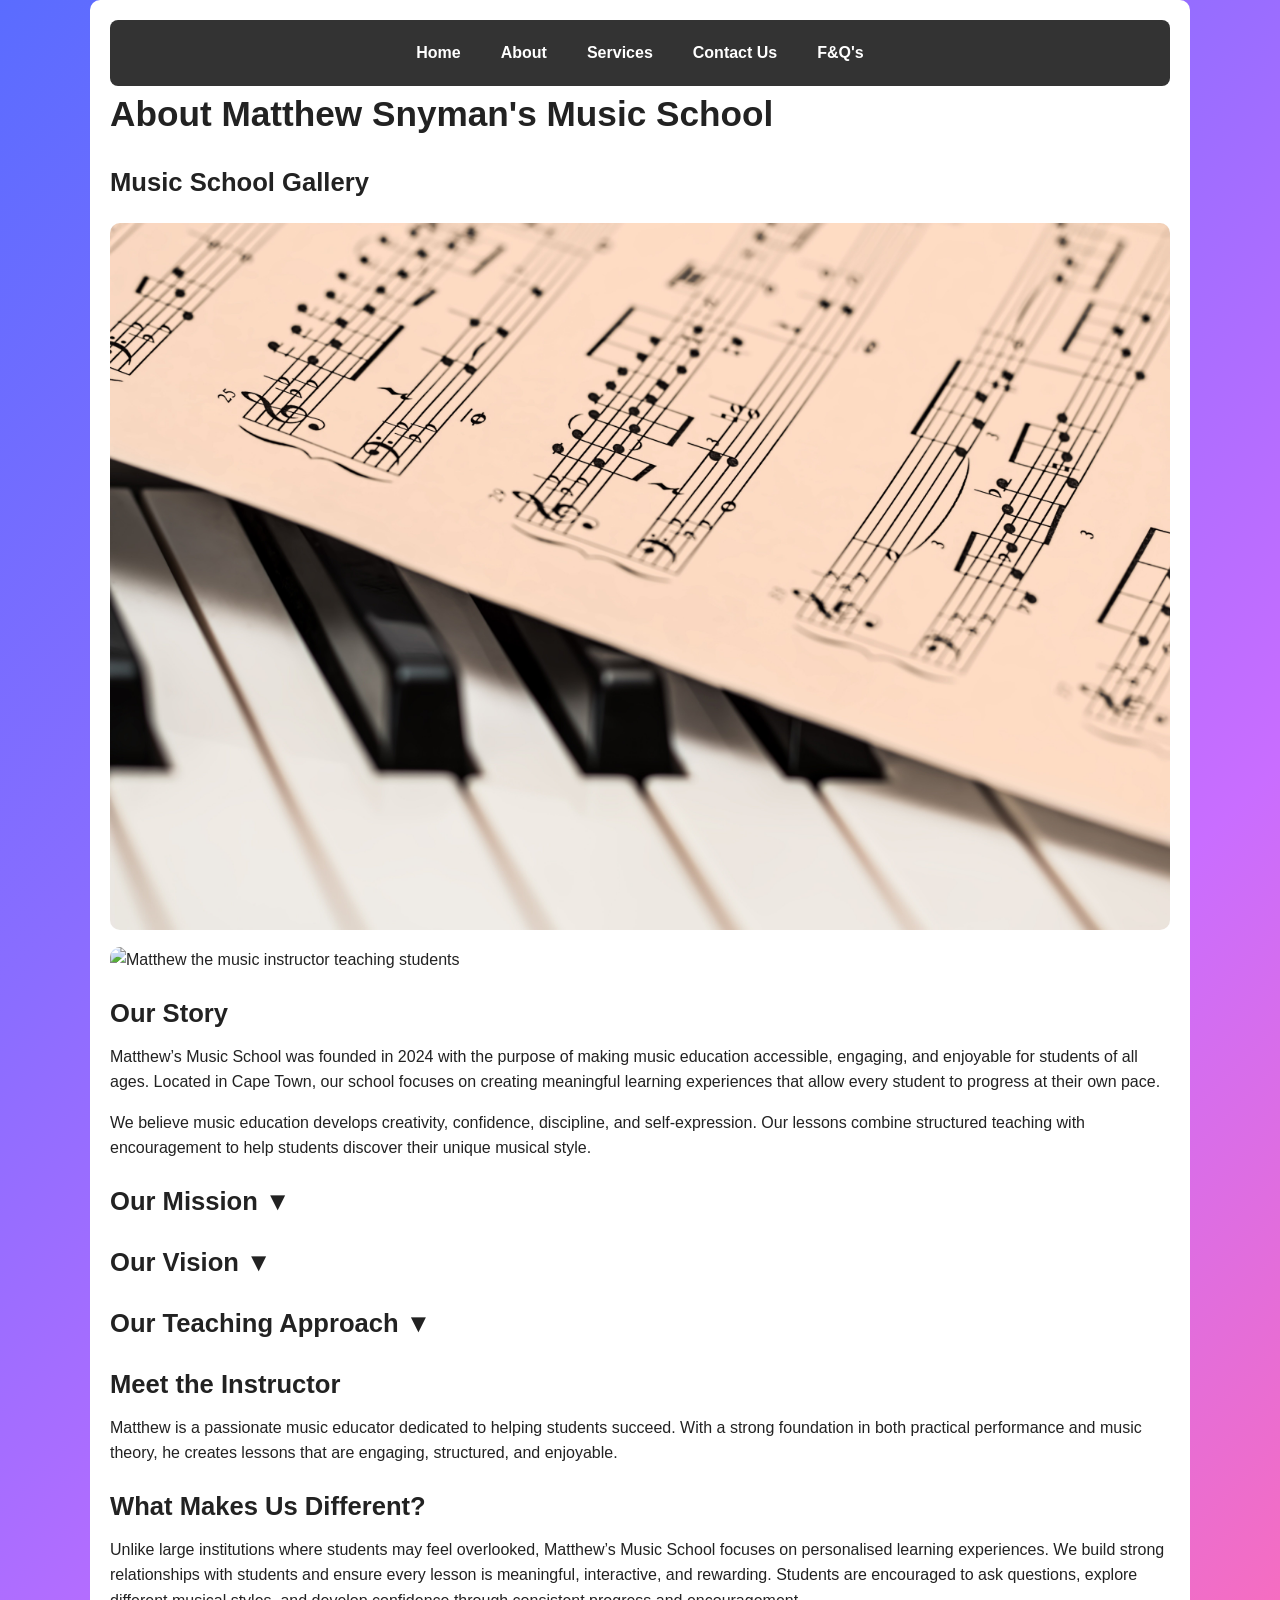
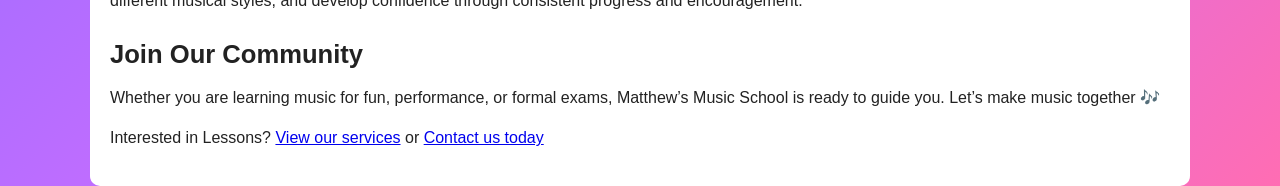
==== commit af3eb6a1: "Extra Updates -Expanded a bit on content for each web page -Added images -Updated ReadMe" ====
--- a/about.html
+++ b/about.html
@@ -47,10 +47,18 @@
          <section>
         <h2>Our Story</h2>
         <p>
-            Matthew’s Music School was founded in 2024 with a simple mission:
-            to make quality music education accessible, enjoyable, and inspiring for everyone.
-            Based in Athlone, Cape Town, the school was created to provide students with a supportive environment where they can grow musically at their own pace.
+            Matthew’s Music School was founded in 2024 with the purpose of making music 
+            education accessible, engaging, and enjoyable for students of all ages.
+            Located in Cape Town, our school focuses on creating meaningful learning 
+            experiences that allow every student to progress at their own pace.
         </p>
+
+        <p>
+            We believe music education develops creativity, confidence, discipline, and 
+            self-expression. Our lessons combine structured teaching with encouragement 
+            to help students discover their unique musical style.
+        </p>
+
         </section>
         
         <!-- Accordion Section -->
